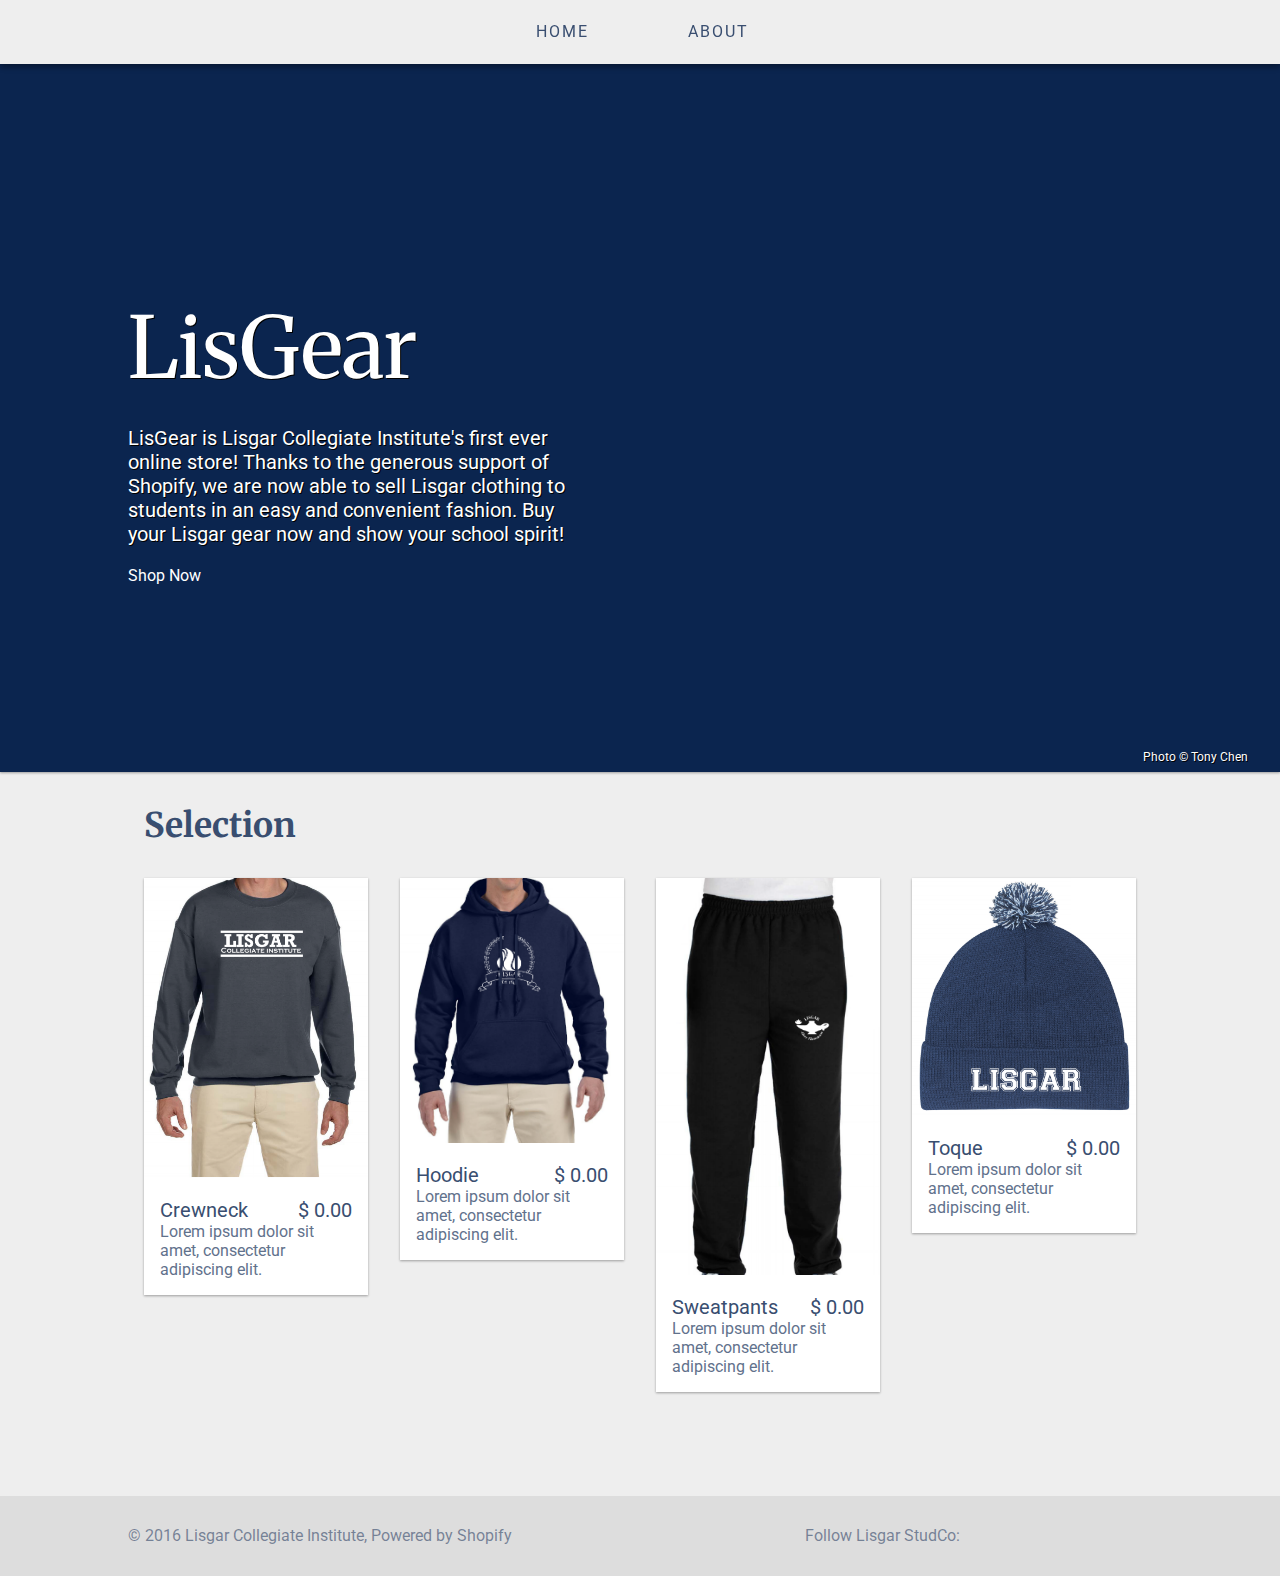
==== index.html @ 0119a265 "Added mobile styles" ====
<!DOCTYPE html>
<html lang="en">
<head>
    <meta charset="UTF-8">
    <title>LisGear</title>
    <meta name="viewport" content="width=device-width">
    <meta name="theme-color" content="#EEEEEE">
    <meta name="author" content="Lisgar Collegiate Institute">
    <link rel="stylesheet" type="text/css" href="style.css">
    <link href="https://fonts.googleapis.com/css?family=Merriweather|Roboto" rel="stylesheet">
    <link href="https://fonts.googleapis.com/icon?family=Material+Icons" rel="stylesheet">
    <script src="https://ajax.googleapis.com/ajax/libs/jquery/3.1.0/jquery.min.js"></script>
    <script src="script.js"></script>
</head>
<body>
    <nav>
        <ul>
            <li><a href="index.html"><span>Home</span></a></li>
            <li><a href="index.html"><span>About</span></a></li>
            <li><a href="index.html"><span>Card</span></a></li>
        </ul>
    </nav>
    <header>
        <div class="header-content">
            <div class="header-text">
                <h1>LisGear</h1>
                <p>
                    LisGear is Lisgar Collegiate Institute's first ever online store! Thanks to the generous support of Shopify, we are now able to sell Lisgar clothing to students in an easy and convenient fashion. Buy your Lisgar gear now and show your school spirit!
                </p>
                <div class="shop-link">
                    <a href="#home">
                        Shop Now
                    </a>
                </div>
            </div>
            <div class="photo-credit">Photo &copy; Tony Chen</div>
        </div>

    </header>
    <main id="home">
        <section id="products">
            <h1>Selection</h1>
            <ul id="lisgear-products-list">
                <li class="lisgear-product" id="crewneck">
                    <a href="crewneck.html">
                        <img src='images/crewneck.png' alt="images/alternate.png">
                        <div class="product-description">
                            <div class="title">Crewneck</div>
                            <div class="price">$ 0.00</div>
                            <div class="description">Lorem ipsum dolor sit amet, consectetur adipiscing elit.</div>
                        </div>
                    </a>
                </li>
                <li class="lisgear-product li-featured" id="hoodie">
                    <a href="hoodie.html">
                        <img src='images/hoodie.png' alt="images/alternate.png">
                        <div class="product-description">
                            <div class="title">Hoodie</div>
                            <div class="price">$ 0.00</div>
                            <div class="description">Lorem ipsum dolor sit amet, consectetur adipiscing elit.</div>
                        </div>
                    </a>
                </li>
                <li class="lisgear-product" id="sweatpants">
                    <a href="sweatpants.html">
                        <img src='images/sweatpants.png' alt="images/alternate.png">
                        <div class="product-description">
                            <div class="title">Sweatpants</div>
                            <div class="price">$ 0.00</div>
                            <div class="description">Lorem ipsum dolor sit amet, consectetur adipiscing elit.</div>
                        </div>
                    </a>
                </li>
                <li class="lisgear-product">
                    <a href="toque.html">
                        <img src='images/toque.png' alt="images/alternate.png">
                        <div class="product-description">
                            <div class="title">Toque</div>
                            <div class="price">$ 0.00</div>
                            <div class="description">Lorem ipsum dolor sit amet, consectetur adipiscing elit.</div>
                        </div>
                    </a>
                </li>
            </ul>
        </section>
        <section id="bundles"></section>
    </main>
    <footer>
        <div class="copyright no-mobile">
            &copy 2016 Lisgar Collegiate Institute, Powered by <a href="http://www.shopify.ca">Shopify</a>
        </div>
        <div class="copyright mobile">
            &copy 2016 Lisgar Collegiate Institute<br>
            Powered by <a href="http://www.shopify.ca">Shopify</a>
        </div>
        <ul class="social">
            <li class="twitter">
                <a href="https://twitter.com/LisgarStudCo">
                    &#xe040;
                </a>
            </li>
            <li class="facebook">
                <a href="https://www.facebook.com/LisgarStudCo/">
                    &#xe041;
                </a>
            </li>
            <li class="instagram">
                <a href="https://www.instagram.com/lisgarstudco/">
                &#xe057;
                </a>
            </li>
            <li class="snapchat">
                &#xe03f;
            </li>
        </ul>
        <div class="social-message">Follow Lisgar StudCo: </div>
    </footer>
</body>
</html>
---- style.css ----
/* General Styles */
body {
    background: #eeeeee;
    width: 100%;
    height: 100%;
    margin: 0;
    color: #394e70;
    font-family: Roboto, sans-serif;
}

html {
    width: 100%;
    height: 100%;
}

::selection {
    color: #fff;
    background: #0b254f;
}

a {
    color: inherit;
    text-decoration: none;
}

@font-face {
    font-family: "socicon";
    src:url("fonts/socicon.eot");
    src:url("fonts/socicon.eot?#iefix") format("embedded-opentype"),
    url("fonts/socicon.woff") format("woff"),
    url("fonts/socicon.ttf") format("truetype"),
    url("fonts/socicon.svg#socicon") format("svg");
    font-weight: normal;
    font-style: normal;
}

/* Navigation */
nav {
    width: 100%;
    height: 64px;
    overflow: hidden;
    box-sizing: border-box;
    position: fixed;
    z-index: 15;
    top: 0;
    left: 0;
    background: #eeeeee;
    box-shadow: 0 3px 6px rgba(0,0,0,0.16), 0 3px 6px rgba(0,0,0,0.23);
}

nav ul {
    list-style: none;
    padding: 0;
    margin: 0;
    width: 312px;
    position: absolute;
    left: calc(50% - 156px);
}

nav ul li {
    float: left;
    -webkit-box-sizing: border-box;
    -moz-box-sizing: border-box;
    box-sizing: border-box;
    padding: 16px 8px;
    margin: 0 16px;
    width: 124px;
    height: 64px;
    line-height: 32px;
    text-align: center;
    text-transform: uppercase;
    letter-spacing: 2px;
    cursor: pointer;
}
.selected {
    font-weight: bold;
}
nav ul li a span{
    width: auto;
}
nav ul li a span:after {
    display: block;
    content: ' ';
    border-bottom: solid 1px #394e70;
    transform: scaleX(0);
    transition: transform 0.2s ease-in-out;
    width: auto;
}
nav ul li a:hover span:after {
    transform: scaleX(1);
}

nav ul li a {
    display: block;
    width: 100%;
    height: 100%;
}

/* Header */
header {
    width: 100%;
    height: calc(100% - 192px);
    padding-top: 64px;
}

header h1 {
    margin: 0;
    font-size: 85px;
    font-weight: 400;
    color: #ffffff;
    height: 112px;
    position: relative;
    width: 100%;
    font-family: Merriweather, serif;
    text-shadow: 1px 1px 0 rgba(0, 0, 0, 1);
}

.header-text p{
    width: 35%;
    box-sizing: border-box;
    color: #ffffff;
    text-shadow: 1px 1px 0 rgba(0, 0, 0, 1);
    font-size: 20px;
}

.header-text .shop-link {
    width: 100%;
    color: #ffffff;
}

.header-text {
    height: 35%;
    width: 100%;
    padding: 0 10%;
    top: 32.5%;
    text-align: left;
    position: absolute;
}

.header-content {
    height: 100%;
    background-size: cover;
    background: #0b254f url("images/header.jpg") no-repeat fixed top center;
    background-size: cover;
    position: relative;
    overflow: hidden;
    box-shadow: 0 1px 3px rgba(0,0,0,0.12), 0 1px 2px rgba(0,0,0,0.24);
}
.photo-credit {
    position: absolute;
    bottom: 8px;
    right: 32px;
    color: #ffffff;
    font-size: 12px;
    text-align: right;
    text-shadow: 1px 1px 0 rgba(0, 0, 0, 1);
}

/* Index */
main {
    overflow: hidden;
    padding: 0 10%;
    width: 100%;
    box-sizing: border-box;
    min-height: calc(100% - 176px);
}
main:not(#home) {
    margin-top:96px;
}

section h1 {
    font-family: Merriweather, serif;
    margin: 32px 16px 16px;
    font-size: 34px;

}

#lisgear-products-list{
    width: 100%;
    height: auto;
    overflow: hidden;
    position: relative;
    padding: 0;
}
/* TODO: Resize this so that it looks good, but stays dynamic */
.lisgear-product {
    float: left;
    height: auto;
    width: calc(25% - 32px);
    background: #fff;
    box-shadow: 0 1px 3px rgba(0,0,0,0.12), 0 1px 2px rgba(0,0,0,0.24);
    list-style: none;
    box-sizing: border-box;
    margin: 16px;
    overflow: hidden;
    transition: box-shadow 0.2s ease-in-out;
}
.lisgear-product:hover {
    box-shadow: 0 10px 20px rgba(0,0,0,0.19), 0 6px 6px rgba(0,0,0,0.23);
}

.product-description {
    -webkit-box-sizing: border-box;
    -moz-box-sizing: border-box;
    box-sizing: border-box;
    width: 100%;
    height: auto;
    padding: 16px;
}

.product-description .title {
    font-size: 20px;
    float: left;
}

.product-description .price {
    font-size: 20px;
    float: right;
}

.product-description .description {
    clear: both;
    opacity: 0.8;
}

.lisgear-product img {
    width: 100%;
}

/* Footer */
footer {
    width: 100%;
    background: #DDDDDD;
    color: rgba(11, 37, 79, 0.5);
    padding: 16px 10%;
    -webkit-box-sizing: border-box;
    -moz-box-sizing: border-box;
    box-sizing: border-box;
    height: 80px;
    clear: both;
}

.social {
    list-style: none;
    padding: 0;
    margin: 0;
    float: right;
    cursor: pointer;
    -webkit-user-select: none;
    -moz-user-select: none;
    -ms-user-select: none;
    user-select: none;
}

.social li {
    float: left;
    /*noinspection CssNoGenericFontName*/
    font-family: socicon;
    height: 48px;
    width: 48px;
    font-size: 24px;
    text-align: center;
    line-height: 48px;
    transition: color 0.1s ease-in-out;
}

.social li a {
    display: block;
    width: 100%;
    height: 100%;
}

.twitter:hover {
    color: #4da7de;
}

.facebook:hover {
    color: #3e5b98;
}

.instagram:hover {
    color: #000000;
}

.snapchat:hover {
    color: #fffa37;
}

.snapchat {
    position: relative;
}

.snapchat:after {
    content: 'lisgarstudco';
    background: rgba(0, 0, 0, 0.8);
    position: absolute;
    font-family: Roboto, sans-serif;
    color: #ffffff;
    font-size: 16px;
    height: 24px;
    line-height: 24px;
    padding: 8px 0;
    width: 112px;
    border-radius: 12px;
    left: -32px;
    top: -36px;
    opacity: 0;
    /*noinspection CssUnknownProperty*/
    -webkit-clip-path: circle(0% at 50% 150%);
    clip-path: circle(0% at 50% 150%);
    transition: -webkit-clip-path 0.2s, clip-path 0.2s, opacity 0.2s;
}
.snapchat:hover:after {
    /*noinspection CssUnknownProperty*/
    -webkit-clip-path: circle(100% at center);
    clip-path: circle(100% at center);
    opacity: 1;
}

.copyright {
    float: left;
    line-height: 48px;
}

.copyright a:hover {
    text-decoration: underline;
}

.social-message {
    float: right;
    line-height: 48px;
}

/* product display pages */
.product-display-section {
	width: 100%;
	height: auto;
}
.product-image {
	left: 0;
    height: auto;
    width: calc(50% - 64px);
    background: #fff;
    box-shadow: 0 1px 3px rgba(0,0,0,0.12), 0 1px 2px rgba(0,0,0,0.24);
    box-sizing: border-box;
    margin: 32px;
    max-height: 40vw;
    overflow: hidden;
    vertical-align: middle;
    text-align: center;
}

.mobile {
    display: none;
}

@media only screen and (max-device-width: 480px){
    main {
        padding: 0;
    }

    #lisgear-products-list {
        margin: 0;
    }

    .lisgear-product {
        width: calc(100% - 32px);
        margin: 8px 16px;
    }

    .lisgear-product:first-child {
        margin: 16px 16px 8px;
    }

    .lisgear-product:last-child {
        margin: 8px 16px 16px;
    }

    .header-text {
        top: 0;
        padding: 0;
        text-align: center;
        margin-top: 32px;
    }

    .header-text p {
        width: 100%;
        box-sizing: border-box;
        padding: 0 32px;
    }

    section h1 {
        text-align: center;
    }

    .photo-credit {
        width: 100%;
        text-align:center;
        left: 0;
    }

    header {
        height: calc(100% - 64px);
    }

    footer {
        height: auto;
        overflow: hidden;
    }

    .copyright {
        float: left;
        line-height: 24px;
        text-align: center;
        width: 100%;
    }

    .social {
        float: left;
        width: 100%;
    }

    .social li {
        width: 25%;
    }

    .social-message {
        display: none;
    }
    .no-mobile {
        display: none;
    }
    .mobile {
        display: block;
    }
}
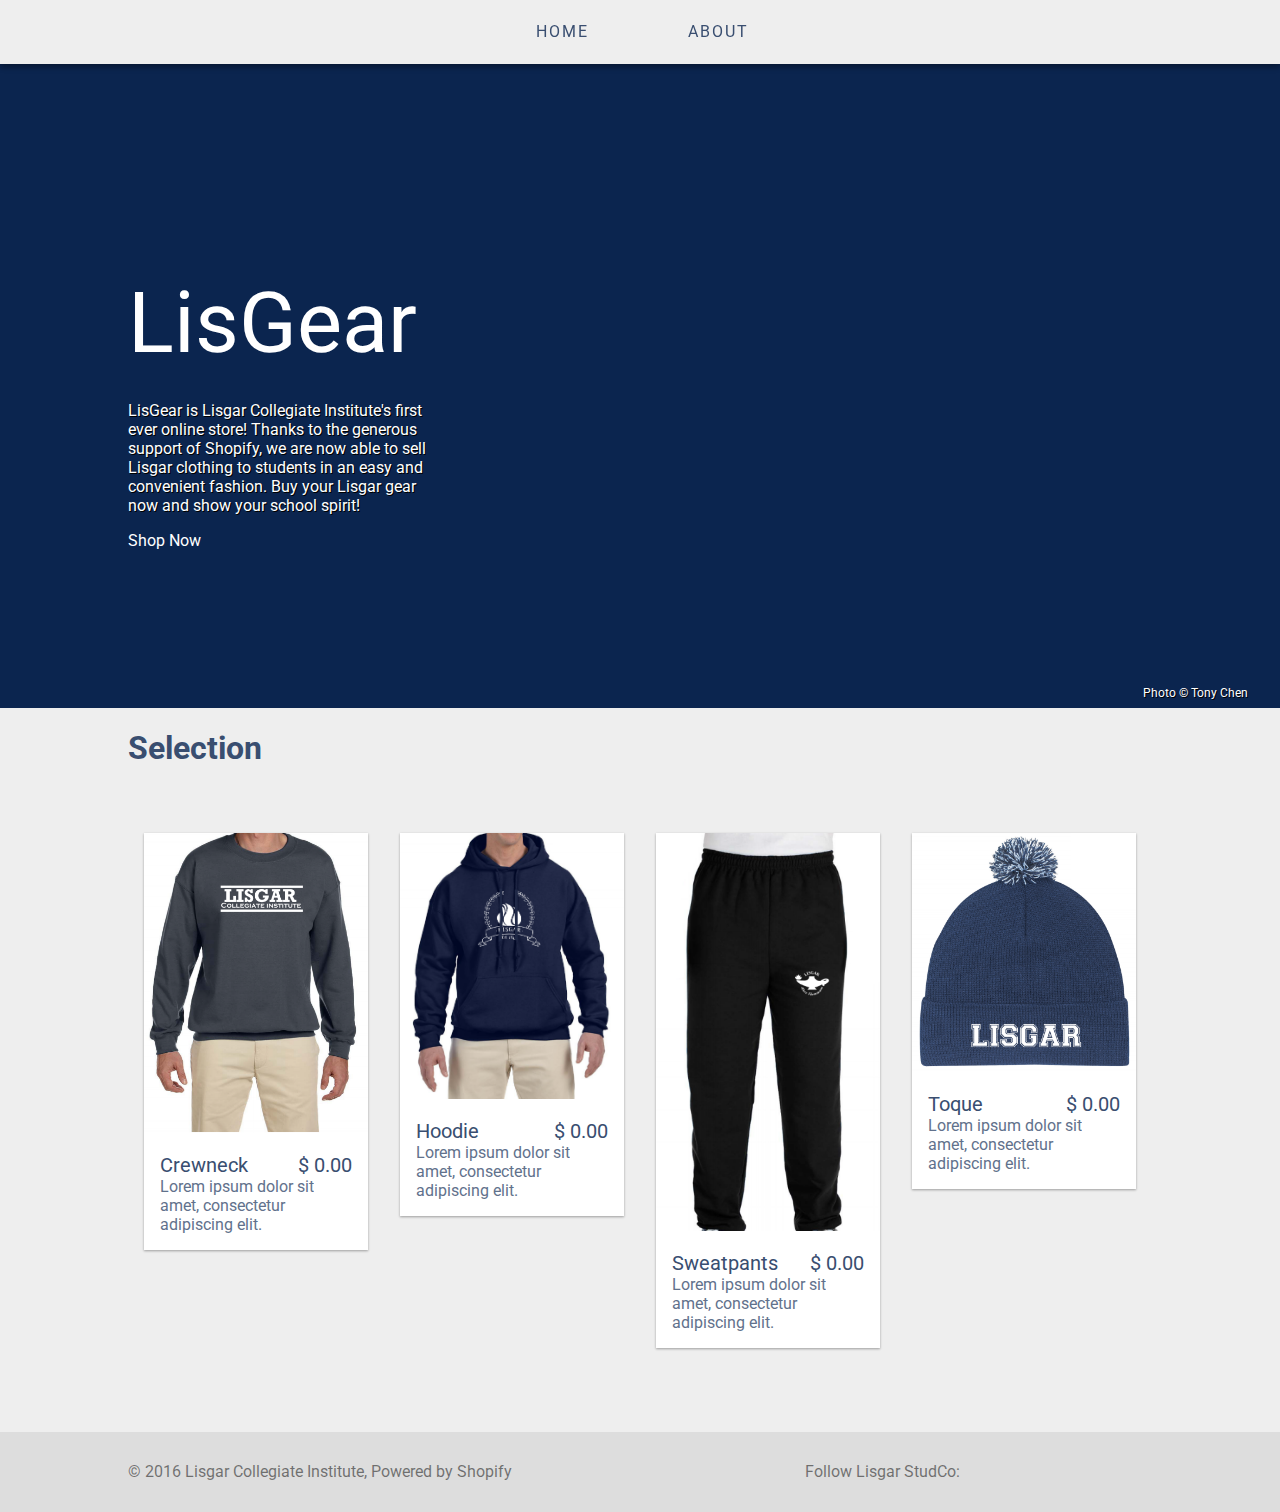
==== commit db4d7c10: "Re-Added mobile styles" ====
--- a/index.html
+++ b/index.html
@@ -7,7 +7,7 @@
     <meta name="theme-color" content="#EEEEEE">
     <meta name="author" content="Lisgar Collegiate Institute">
     <link rel="stylesheet" type="text/css" href="style.css">
-    <link href="https://fonts.googleapis.com/css?family=Merriweather|Roboto" rel="stylesheet">
+    <link href="https://fonts.googleapis.com/css?family=Quicksand|Roboto" rel="stylesheet">
     <link href="https://fonts.googleapis.com/icon?family=Material+Icons" rel="stylesheet">
     <script src="https://ajax.googleapis.com/ajax/libs/jquery/3.1.0/jquery.min.js"></script>
     <script src="script.js"></script>
@@ -35,14 +35,13 @@
             </div>
             <div class="photo-credit">Photo &copy; Tony Chen</div>
         </div>
-
     </header>
     <main id="home">
         <section id="products">
             <h1>Selection</h1>
             <ul id="lisgear-products-list">
                 <li class="lisgear-product" id="crewneck">
-                    <a href="crewneck.html">
+                    <a href="toque.html">
                         <img src='images/crewneck.png' alt="images/alternate.png">
                         <div class="product-description">
                             <div class="title">Crewneck</div>
@@ -52,7 +51,7 @@
                     </a>
                 </li>
                 <li class="lisgear-product li-featured" id="hoodie">
-                    <a href="hoodie.html">
+                    <a href="toque.html">
                         <img src='images/hoodie.png' alt="images/alternate.png">
                         <div class="product-description">
                             <div class="title">Hoodie</div>
@@ -62,7 +61,7 @@
                     </a>
                 </li>
                 <li class="lisgear-product" id="sweatpants">
-                    <a href="sweatpants.html">
+                    <a href="toque.html">
                         <img src='images/sweatpants.png' alt="images/alternate.png">
                         <div class="product-description">
                             <div class="title">Sweatpants</div>
--- a/style.css
+++ b/style.css
@@ -99,8 +99,8 @@
 /* Header */
 header {
     width: 100%;
-    height: calc(100% - 192px);
-    padding-top: 64px;
+    height: calc(100% - 256px);
+    margin-top: 64px;
 }
 
 header h1 {
@@ -111,16 +111,13 @@
     height: 112px;
     position: relative;
     width: 100%;
-    font-family: Merriweather, serif;
-    text-shadow: 1px 1px 0 rgba(0, 0, 0, 1);
 }
 
 .header-text p{
-    width: 35%;
+    width: 25%;
     box-sizing: border-box;
     color: #ffffff;
     text-shadow: 1px 1px 0 rgba(0, 0, 0, 1);
-    font-size: 20px;
 }
 
 .header-text .shop-link {
@@ -144,7 +141,6 @@
     background-size: cover;
     position: relative;
     overflow: hidden;
-    box-shadow: 0 1px 3px rgba(0,0,0,0.12), 0 1px 2px rgba(0,0,0,0.24);
 }
 .photo-credit {
     position: absolute;
@@ -167,15 +163,8 @@
 main:not(#home) {
     margin-top:96px;
 }
-
-section h1 {
-    font-family: Merriweather, serif;
-    margin: 32px 16px 16px;
-    font-size: 34px;
-
-}
-
 #lisgear-products-list{
+    margin-top: 50px;
     width: 100%;
     height: auto;
     overflow: hidden;
@@ -231,7 +220,7 @@
 footer {
     width: 100%;
     background: #DDDDDD;
-    color: rgba(11, 37, 79, 0.5);
+    color: rgba(0, 0, 0, 0.5);
     padding: 16px 10%;
     -webkit-box-sizing: border-box;
     -moz-box-sizing: border-box;
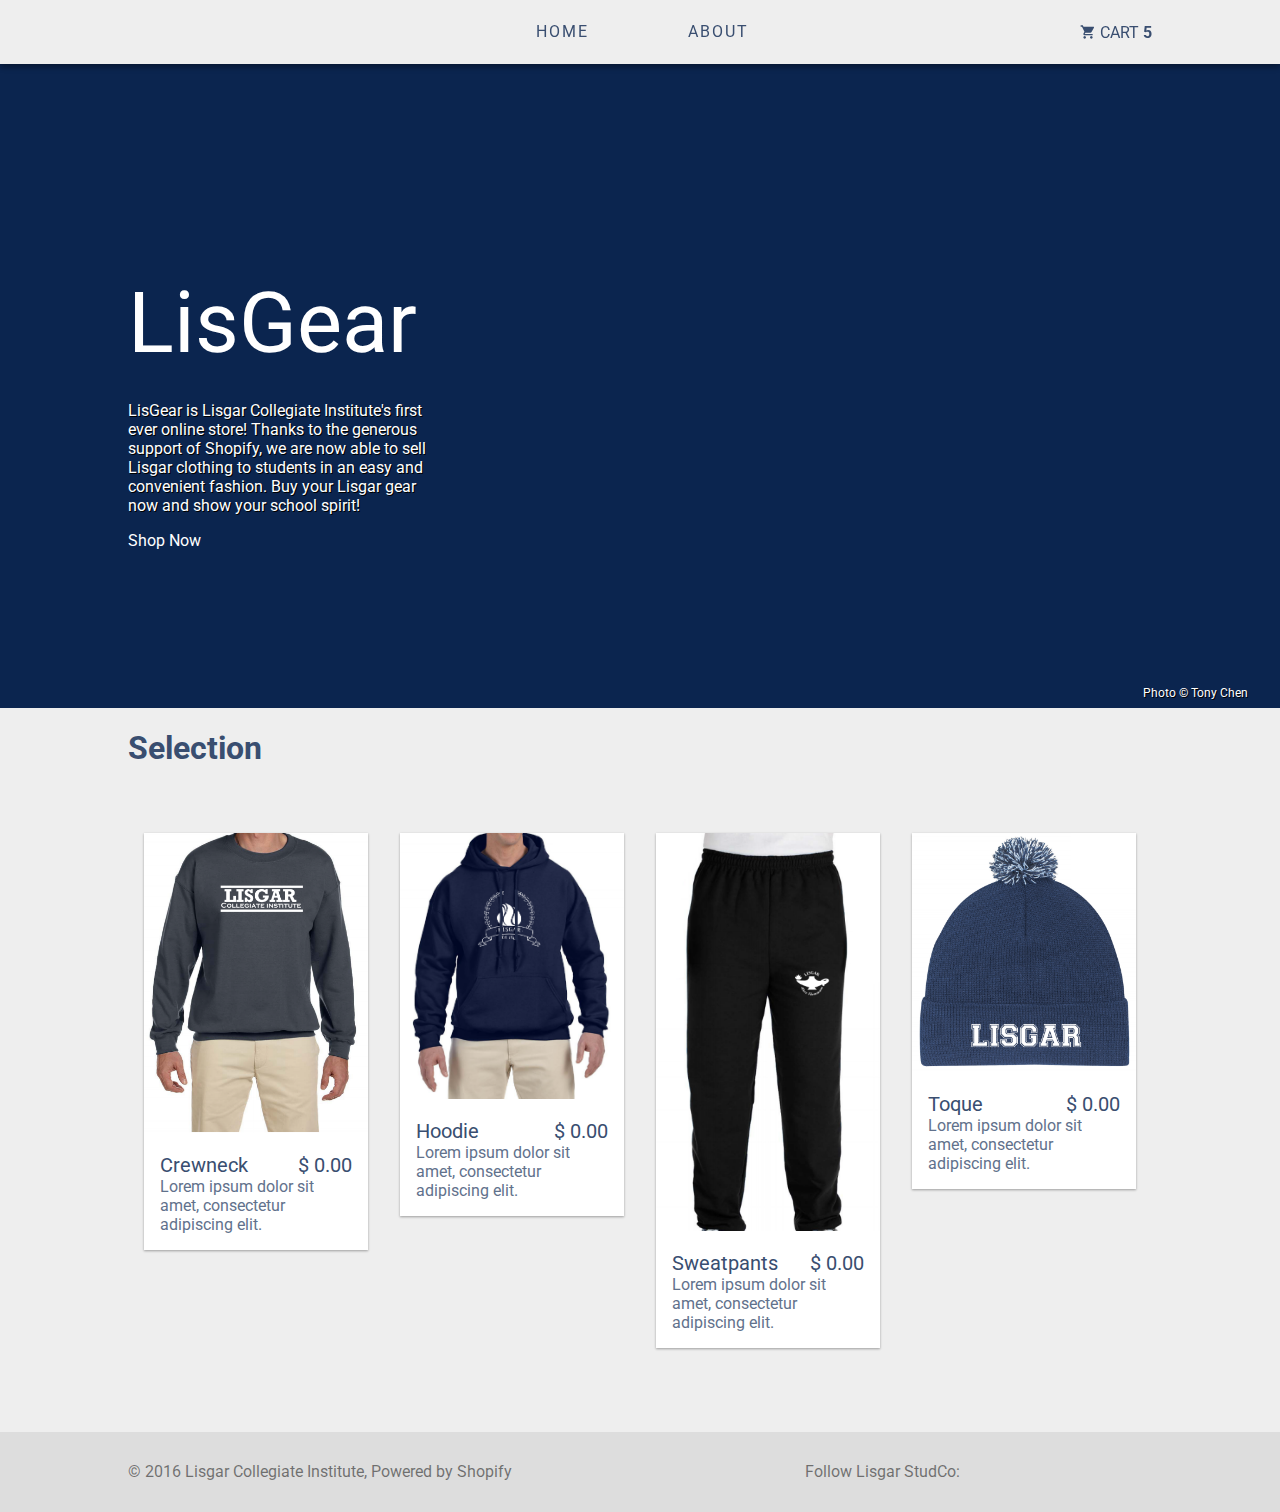
==== commit 5e5ad2ff: "Added "cart" button" ====
--- a/index.html
+++ b/index.html
@@ -17,8 +17,10 @@
         <ul>
             <li><a href="index.html"><span>Home</span></a></li>
             <li><a href="index.html"><span>About</span></a></li>
-            <li><a href="index.html"><span>Card</span></a></li>
         </ul>
+        <div class="cart" data-items="5">
+            Cart
+        </div>
     </nav>
     <header>
         <div class="header-content">
@@ -86,10 +88,10 @@
     </main>
     <footer>
         <div class="copyright no-mobile">
-            &copy 2016 Lisgar Collegiate Institute, Powered by <a href="http://www.shopify.ca">Shopify</a>
+            &copy; 2016 Lisgar Collegiate Institute, Powered by <a href="http://www.shopify.ca">Shopify</a>
         </div>
         <div class="copyright mobile">
-            &copy 2016 Lisgar Collegiate Institute<br>
+            &copy; 2016 Lisgar Collegiate Institute<br>
             Powered by <a href="http://www.shopify.ca">Shopify</a>
         </div>
         <ul class="social">
--- a/style.css
+++ b/style.css
@@ -46,6 +46,7 @@
     left: 0;
     background: #eeeeee;
     box-shadow: 0 3px 6px rgba(0,0,0,0.16), 0 3px 6px rgba(0,0,0,0.23);
+    padding: 0 10%;
 }
 
 nav ul {
@@ -62,11 +63,10 @@
     -webkit-box-sizing: border-box;
     -moz-box-sizing: border-box;
     box-sizing: border-box;
-    padding: 16px 8px;
     margin: 0 16px;
     width: 124px;
     height: 64px;
-    line-height: 32px;
+    line-height: 64px;
     text-align: center;
     text-transform: uppercase;
     letter-spacing: 2px;
@@ -94,6 +94,33 @@
     display: block;
     width: 100%;
     height: 100%;
+}
+
+.cart {
+    float: right;
+    line-height: 64px;
+    text-transform: uppercase;
+    cursor: pointer;
+    -webkit-user-select: none;
+    -moz-user-select: none;
+    -ms-user-select: none;
+    user-select: none;
+    height: 64px;
+    box-sizing: border-box;
+    margin-top: -2px;
+}
+
+/*noinspection CssNoGenericFontName*/
+.cart:before {
+    content:'\E8CC';
+    font-family: Material Icons;
+    position: relative;
+    top: 2px;
+}
+
+.cart:after {
+    content: attr(data-items);
+    font-weight: bold;
 }
 
 /* Header */
@@ -344,6 +371,16 @@
 }
 
 @media only screen and (max-device-width: 480px){
+    nav {
+        padding: 0 16px;
+    }
+    nav ul {
+        left: 0;
+    }
+    nav ul li {
+        margin: 0;
+        width: 96px;
+    }
     main {
         padding: 0;
     }
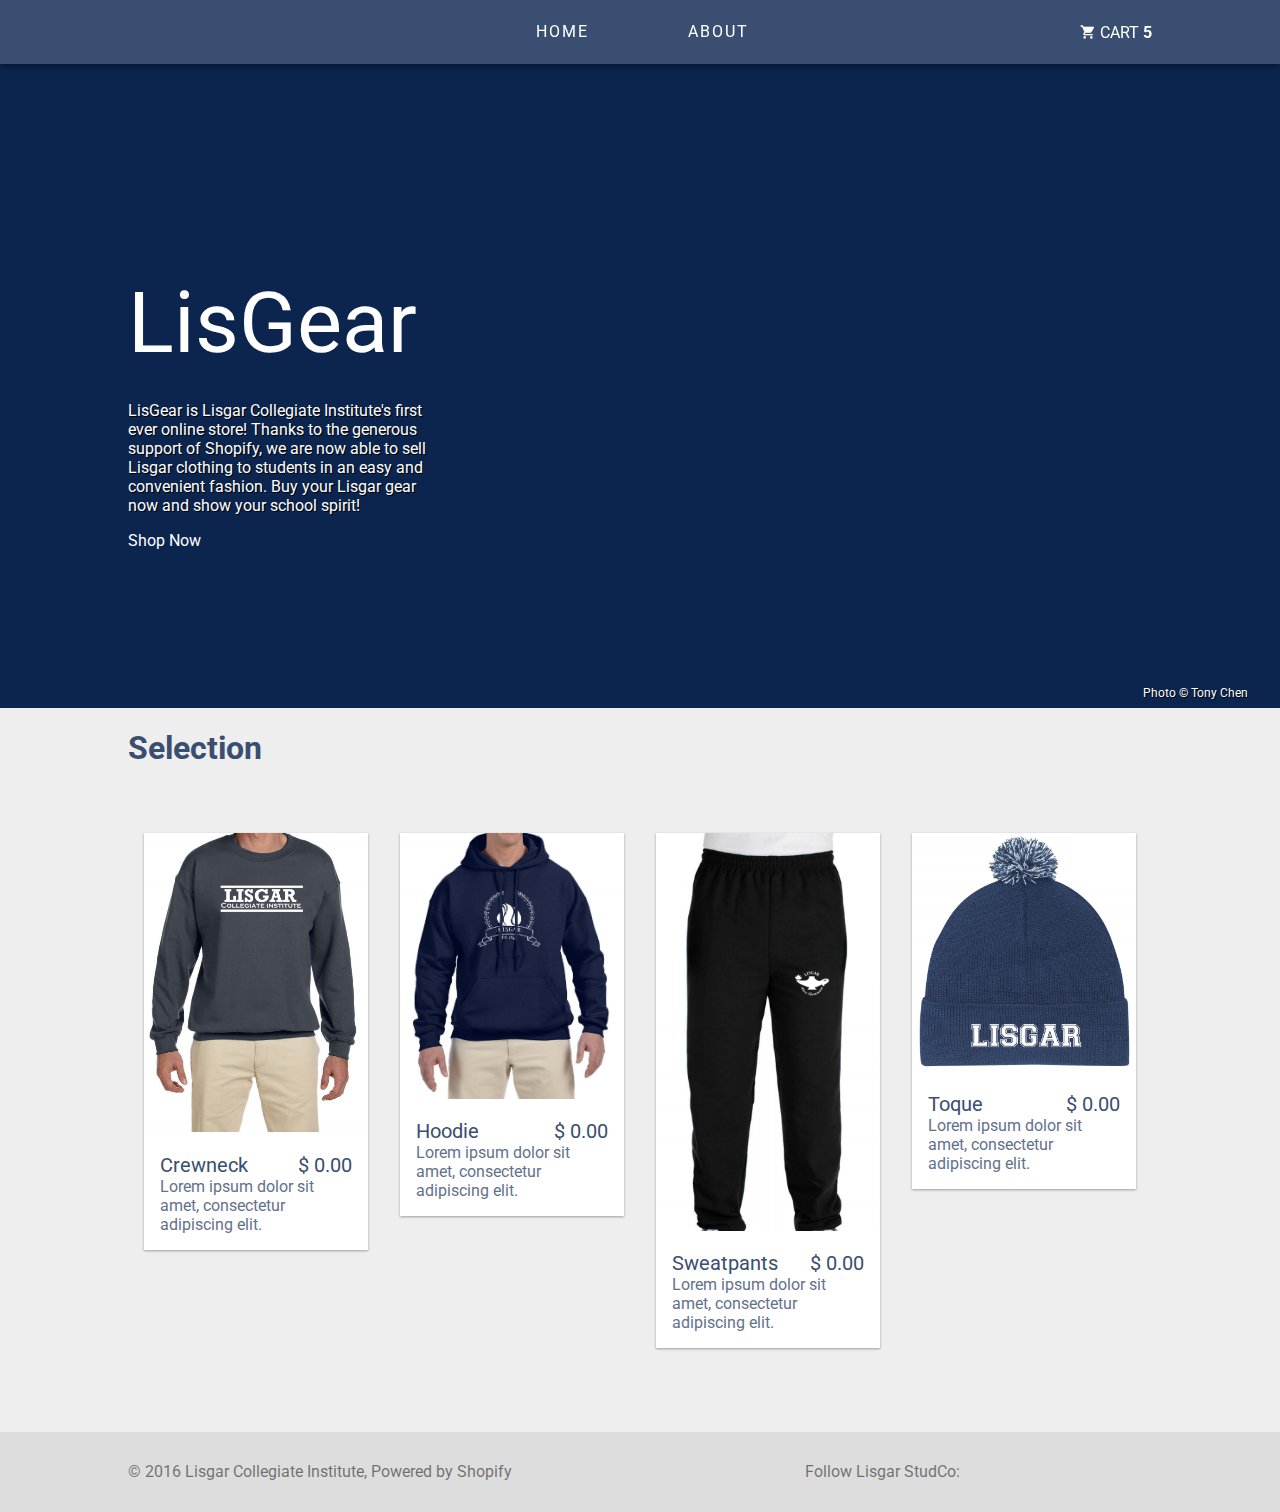
==== commit 9f25a356: "Added favicon Changed nav background colour and theme colour" ====
--- a/index.html
+++ b/index.html
@@ -4,8 +4,10 @@
     <meta charset="UTF-8">
     <title>LisGear</title>
     <meta name="viewport" content="width=device-width">
-    <meta name="theme-color" content="#EEEEEE">
+    <meta name="theme-color" content="#394e70">
     <meta name="author" content="Lisgar Collegiate Institute">
+    <link rel="shortcut icon" href="favicon.ico" type="image/x-icon">
+    <link rel="icon" href="favicon.ico" type="image/x-icon">
     <link rel="stylesheet" type="text/css" href="style.css">
     <link href="https://fonts.googleapis.com/css?family=Quicksand|Roboto" rel="stylesheet">
     <link href="https://fonts.googleapis.com/icon?family=Material+Icons" rel="stylesheet">
--- a/style.css
+++ b/style.css
@@ -44,9 +44,10 @@
     z-index: 15;
     top: 0;
     left: 0;
-    background: #eeeeee;
+    background: #394e70;
     box-shadow: 0 3px 6px rgba(0,0,0,0.16), 0 3px 6px rgba(0,0,0,0.23);
     padding: 0 10%;
+    color: #ffffff;
 }
 
 nav ul {
@@ -81,10 +82,11 @@
 nav ul li a span:after {
     display: block;
     content: ' ';
-    border-bottom: solid 1px #394e70;
+    border-bottom: solid 1px #ffffff;
     transform: scaleX(0);
     transition: transform 0.2s ease-in-out;
     width: auto;
+    margin-top: -16px;
 }
 nav ul li a:hover span:after {
     transform: scaleX(1);
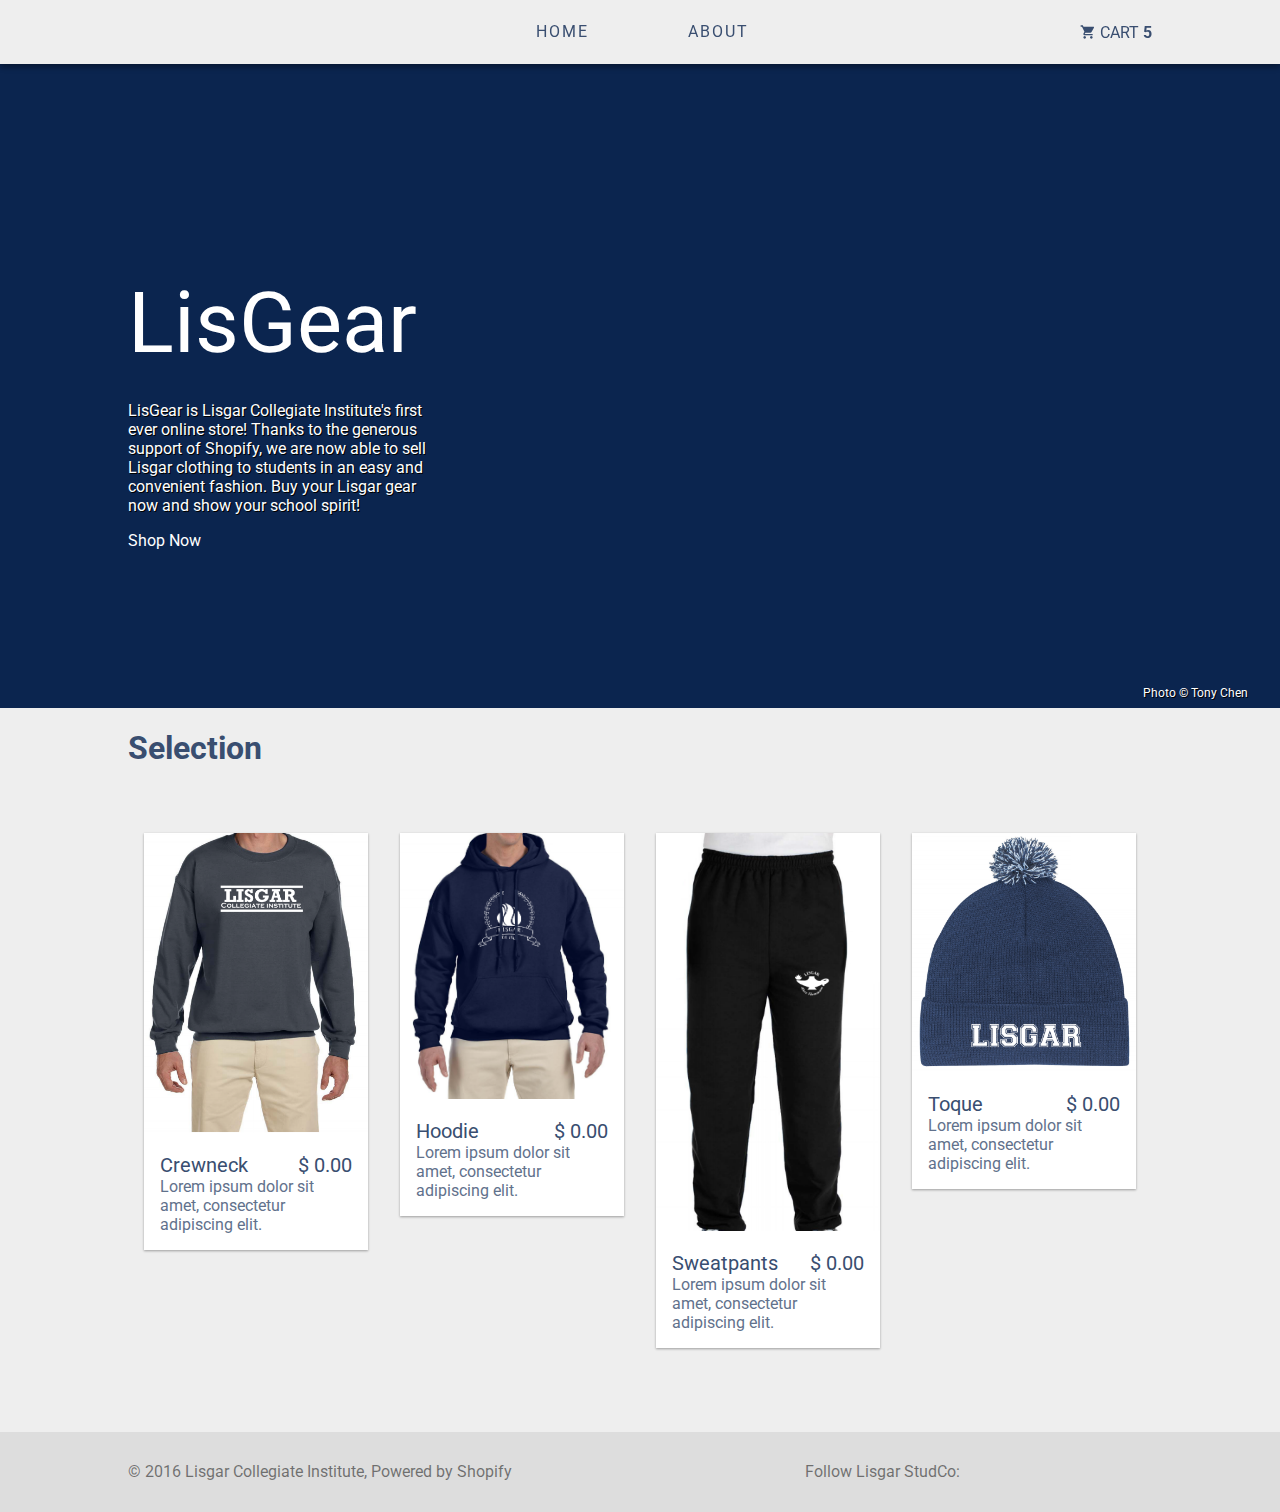
==== commit cff3888d: "made the last few changes to the toque page" ====
--- a/index.html
+++ b/index.html
@@ -4,10 +4,8 @@
     <meta charset="UTF-8">
     <title>LisGear</title>
     <meta name="viewport" content="width=device-width">
-    <meta name="theme-color" content="#394e70">
+    <meta name="theme-color" content="#EEEEEE">
     <meta name="author" content="Lisgar Collegiate Institute">
-    <link rel="shortcut icon" href="favicon.ico" type="image/x-icon">
-    <link rel="icon" href="favicon.ico" type="image/x-icon">
     <link rel="stylesheet" type="text/css" href="style.css">
     <link href="https://fonts.googleapis.com/css?family=Quicksand|Roboto" rel="stylesheet">
     <link href="https://fonts.googleapis.com/icon?family=Material+Icons" rel="stylesheet">
--- a/style.css
+++ b/style.css
@@ -44,10 +44,9 @@
     z-index: 15;
     top: 0;
     left: 0;
-    background: #394e70;
+    background: #eeeeee;
     box-shadow: 0 3px 6px rgba(0,0,0,0.16), 0 3px 6px rgba(0,0,0,0.23);
     padding: 0 10%;
-    color: #ffffff;
 }
 
 nav ul {
@@ -82,11 +81,10 @@
 nav ul li a span:after {
     display: block;
     content: ' ';
-    border-bottom: solid 1px #ffffff;
+    border-bottom: solid 1px #394e70;
     transform: scaleX(0);
     transition: transform 0.2s ease-in-out;
     width: auto;
-    margin-top: -16px;
 }
 nav ul li a:hover span:after {
     transform: scaleX(1);
@@ -96,6 +94,11 @@
     display: block;
     width: 100%;
     height: 100%;
+}
+
+.wrapper {
+    position: relative;
+    min-height: 100%;
 }
 
 .cart {
@@ -350,22 +353,107 @@
 }
 
 /* product display pages */
+.special-products-footer{
+    width: 100%;
+    background: #DDDDDD;
+    color: rgba(0, 0, 0, 0.5);
+    padding: 16px 10%;
+    -webkit-box-sizing: border-box;
+    -moz-box-sizing: border-box;
+    box-sizing: border-box;
+    height: 80px;
+    clear: both;
+    position: absolute;
+    bottom: 0;
+    left: 0;
+}
 .product-display-section {
 	width: 100%;
 	height: auto;
 }
 .product-image {
-	left: 0;
+	float: left;
     height: auto;
     width: calc(50% - 64px);
     background: #fff;
     box-shadow: 0 1px 3px rgba(0,0,0,0.12), 0 1px 2px rgba(0,0,0,0.24);
     box-sizing: border-box;
-    margin: 32px;
     max-height: 40vw;
     overflow: hidden;
     vertical-align: middle;
     text-align: center;
+}
+.product-image img{
+	width: 100%;
+}
+.product-title {
+    margin-left: 50%;
+}
+.product-information-and-add-to-cart {
+    margin-left: 50%;
+}
+.product-information-and-add-to-cart label {
+    display: block;
+    margin-bottom: 8px;
+    margin-top: 16px;
+}
+.quantity{
+    border: 1px solid #ddd;
+    border-radius: 2px;
+    padding: 0 16px 0 10px;
+    width: 64px;
+    height: 32px;
+    font-size: 15px;
+    font-family: Roboto, serif;
+}
+.size-selector{
+    font-family: Roboto, serif;
+    border-radius: 2px;
+}
+.add-to-cart {
+    margin-top: 32px;
+    padding: 0;
+    display: block;
+    background-color: #0b254f;
+    box-shadow: 0 1px 3px rgba(0,0,0,0.12), 0 1px 2px rgba(0,0,0,0.24);
+    color: white;
+    font-family: Roboto, serif;
+    font-size: 20px;
+    border-style: none;
+    border-width: 0;
+    width: 128px;
+    height: 32px;
+    border-radius: 2px;
+    cursor: pointer;
+}
+.product-information {
+    display: block;
+    margin-top: 64px;
+    font-size: 20px;
+}
+.combo-images {
+    height: 514px; /* it's a little bit larger here to show the shadow of some of the larger li's */
+    margin-top: 64px;
+}
+.combo-images-list {
+    padding: 0;
+    margin: 0;
+}
+.combo-images-list-item {
+    float: left;
+    height: auto;
+    width: calc(33% - 64px);
+    background: #fff;
+    box-shadow: 0 1px 3px rgba(0,0,0,0.12), 0 1px 2px rgba(0,0,0,0.24);
+    list-style: none;
+    box-sizing: border-box;
+    margin: 0px 32px 0 32px;
+    max-height: 512px;
+    overflow: hidden;
+}
+.combo-images-list-item img{
+    width: 100%;
+    max-height: 100%;
 }
 
 .mobile {
@@ -461,4 +549,5 @@
     .mobile {
         display: block;
     }
-}+}
+>>>>>>> 5e5ad2ff49a46ef886998ec5ff6f9432b3cc6fe4
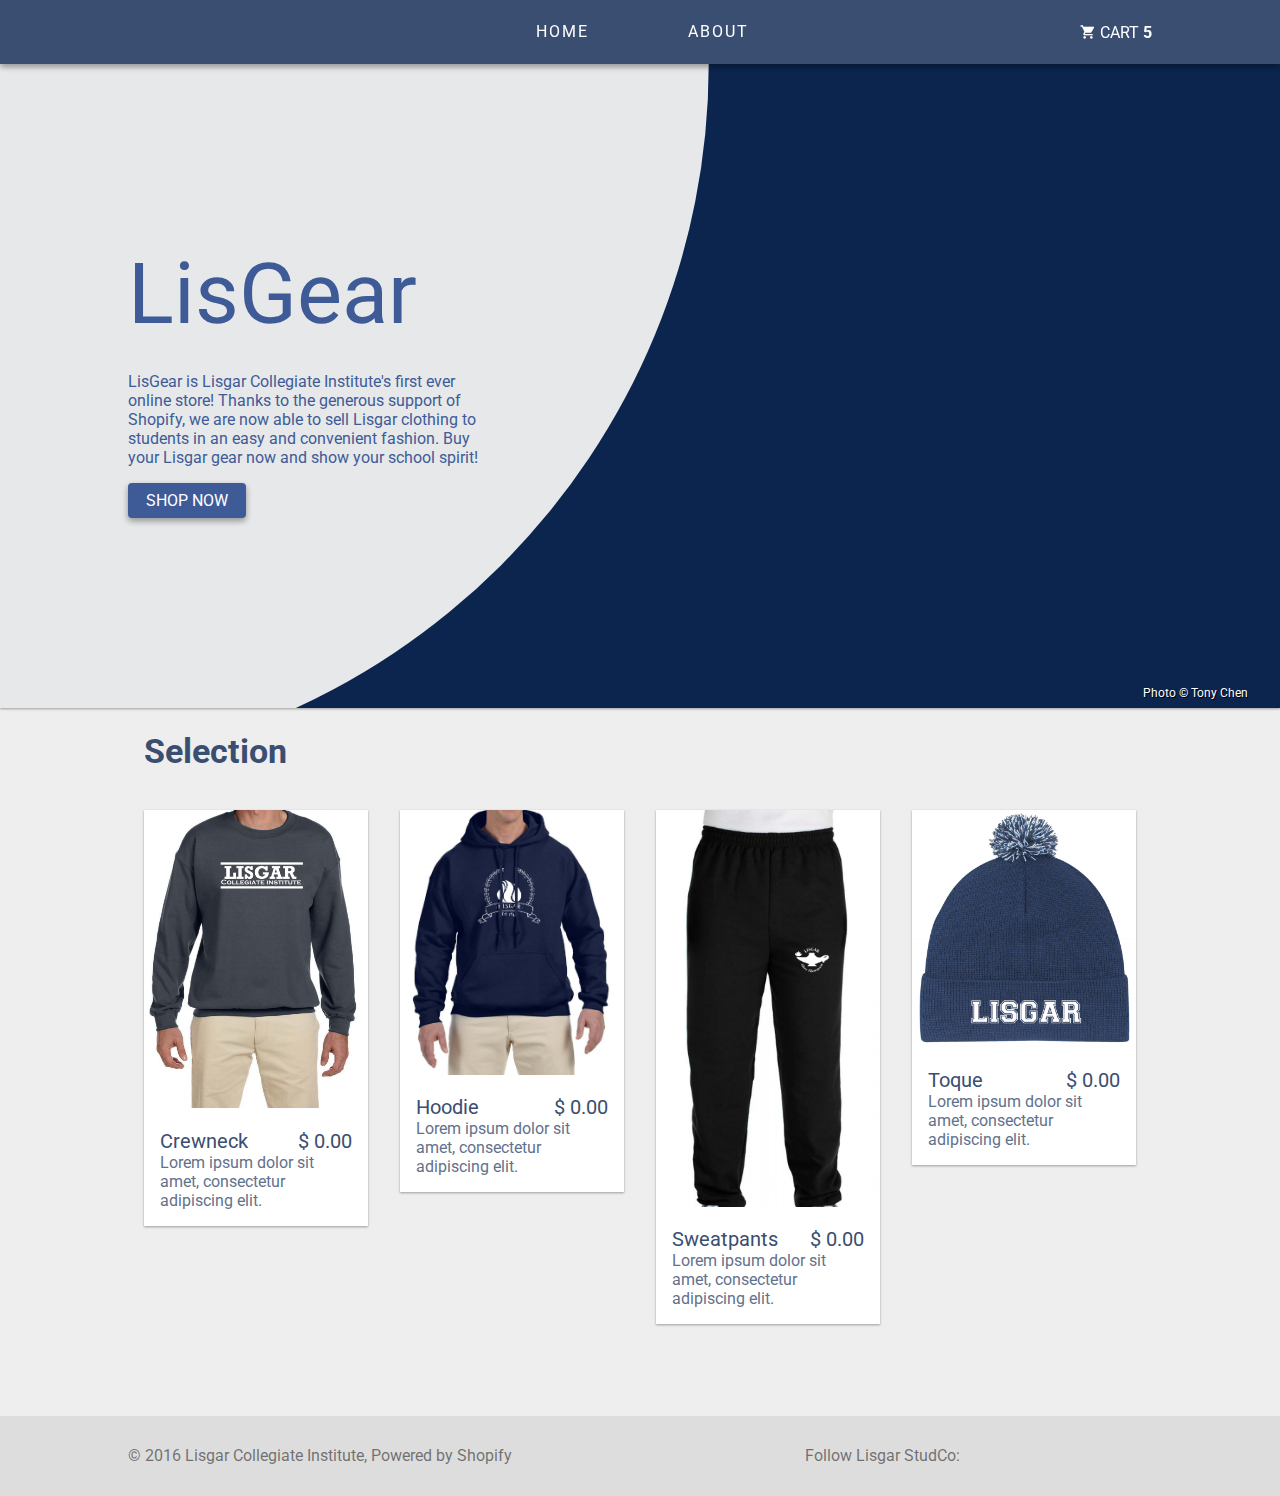
==== commit 6d3fabda: "Merge branch 'master' of github.com:Pika3323/lisgear" ====
--- a/index.html
+++ b/index.html
@@ -4,8 +4,10 @@
     <meta charset="UTF-8">
     <title>LisGear</title>
     <meta name="viewport" content="width=device-width">
-    <meta name="theme-color" content="#EEEEEE">
+    <meta name="theme-color" content="#394e70">
     <meta name="author" content="Lisgar Collegiate Institute">
+    <link rel="shortcut icon" href="favicon.ico" type="image/x-icon">
+    <link rel="icon" href="favicon.ico" type="image/x-icon">
     <link rel="stylesheet" type="text/css" href="style.css">
     <link href="https://fonts.googleapis.com/css?family=Quicksand|Roboto" rel="stylesheet">
     <link href="https://fonts.googleapis.com/icon?family=Material+Icons" rel="stylesheet">
--- a/style.css
+++ b/style.css
@@ -44,9 +44,10 @@
     z-index: 15;
     top: 0;
     left: 0;
-    background: #eeeeee;
+    background: #394e70;
     box-shadow: 0 3px 6px rgba(0,0,0,0.16), 0 3px 6px rgba(0,0,0,0.23);
     padding: 0 10%;
+    color: #ffffff;
 }
 
 nav ul {
@@ -81,10 +82,11 @@
 nav ul li a span:after {
     display: block;
     content: ' ';
-    border-bottom: solid 1px #394e70;
+    border-bottom: solid 1px #ffffff;
     transform: scaleX(0);
     transition: transform 0.2s ease-in-out;
     width: auto;
+    margin-top: -16px;
 }
 nav ul li a:hover span:after {
     transform: scaleX(1);
@@ -133,37 +135,55 @@
     width: 100%;
     height: calc(100% - 256px);
     margin-top: 64px;
+    box-shadow: 0 1px 3px rgba(0,0,0,0.12), 0 1px 2px rgba(0,0,0,0.24);
 }
 
 header h1 {
     margin: 0;
     font-size: 85px;
     font-weight: 400;
-    color: #ffffff;
+    color: #3e5b98;
     height: 112px;
     position: relative;
     width: 100%;
 }
 
 .header-text p{
-    width: 25%;
-    box-sizing: border-box;
+    width: 60%;
+    box-sizing: border-box;
+    color: #3e5b98;
+}
+
+.header-text .shop-link {
     color: #ffffff;
-    text-shadow: 1px 1px 0 rgba(0, 0, 0, 1);
-}
-
-.header-text .shop-link {
-    width: 100%;
-    color: #ffffff;
+    padding: 8px 16px;
+    background: #3e5b98;
+    width: 86px;
+    text-align: center;
+    border-radius: 4px;
+    text-transform: uppercase;
+    box-shadow: 0 3px 6px rgba(0,0,0,0.16), 0 3px 6px rgba(0,0,0,0.23);
+    transition: box-shadow 0.1s ease-in-out;
+}
+
+.header-text .shop-link:hover {
+    box-shadow: 0 10px 20px rgba(0,0,0,0.19), 0 6px 6px rgba(0,0,0,0.23);
+}
+
+.header-text .shop-link:active {
+    box-shadow: 0 14px 28px rgba(0,0,0,0.25), 0 10px 10px rgba(0,0,0,0.22);
 }
 
 .header-text {
-    height: 35%;
-    width: 100%;
-    padding: 0 10%;
-    top: 32.5%;
+    height: 100%;
+    width: 60%;
+    padding: 20vh 32px 0 10%;
     text-align: left;
     position: absolute;
+    box-sizing: border-box;
+    background: rgba(238, 238, 238, 0.97);
+    -webkit-clip-path: circle(100% at 0 0);
+    clip-path: circle(100% at 0 0);
 }
 
 .header-content {
@@ -190,20 +210,23 @@
     padding: 0 10%;
     width: 100%;
     box-sizing: border-box;
-    min-height: calc(100% - 176px);
+    min-height: calc(100% - 192px);
 }
 main:not(#home) {
     margin-top:96px;
 }
+section h1 {
+    margin-left: 16px;
+    font-size: 34px;
+}
 #lisgear-products-list{
-    margin-top: 50px;
     width: 100%;
     height: auto;
     overflow: hidden;
     position: relative;
     padding: 0;
-}
-/* TODO: Resize this so that it looks good, but stays dynamic */
+    margin: 0;
+}
 .lisgear-product {
     float: left;
     height: auto;
@@ -447,7 +470,7 @@
     box-shadow: 0 1px 3px rgba(0,0,0,0.12), 0 1px 2px rgba(0,0,0,0.24);
     list-style: none;
     box-sizing: border-box;
-    margin: 0px 32px 0 32px;
+    margin: 0 32px 0 32px;
     max-height: 512px;
     overflow: hidden;
 }
@@ -460,7 +483,7 @@
     display: none;
 }
 
-@media only screen and (max-device-width: 480px){
+@media only screen and (max-width: 480px){
     nav {
         padding: 0 16px;
     }
@@ -549,5 +572,4 @@
     .mobile {
         display: block;
     }
-}
->>>>>>> 5e5ad2ff49a46ef886998ec5ff6f9432b3cc6fe4
+}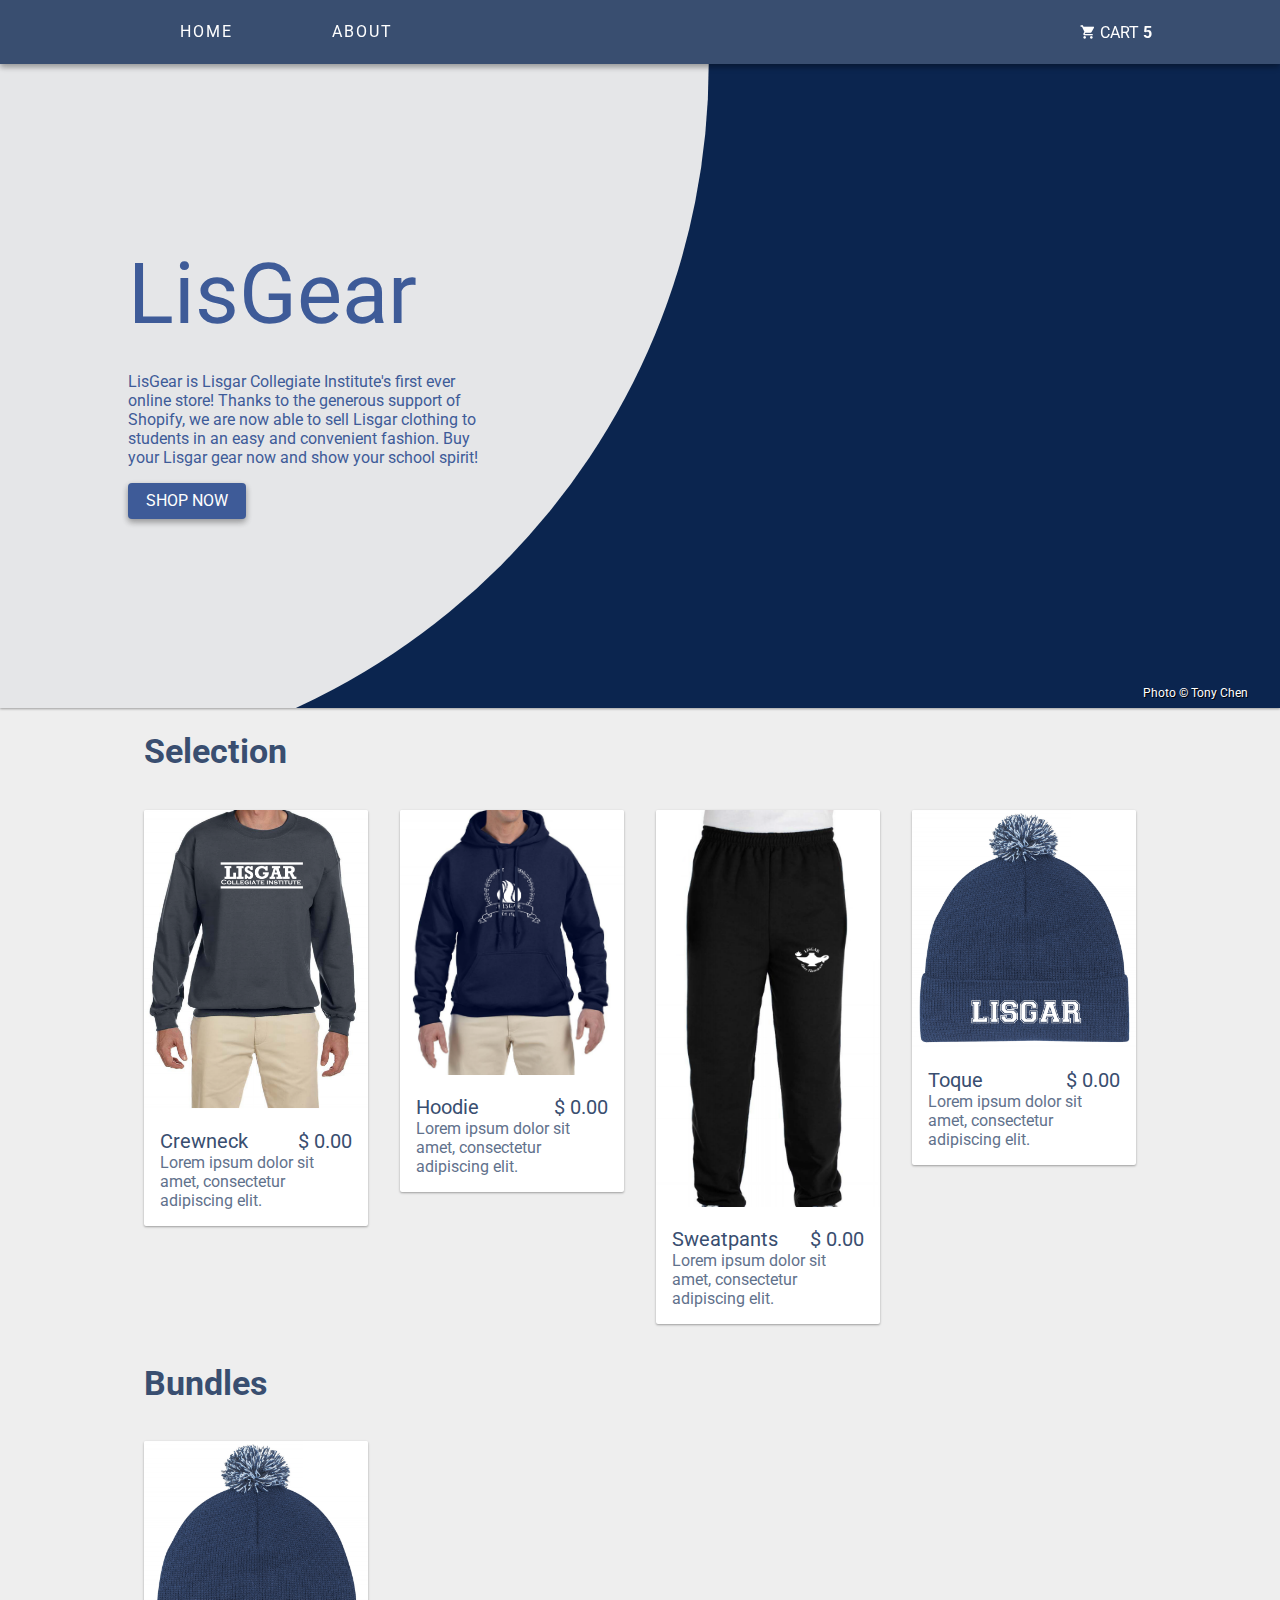
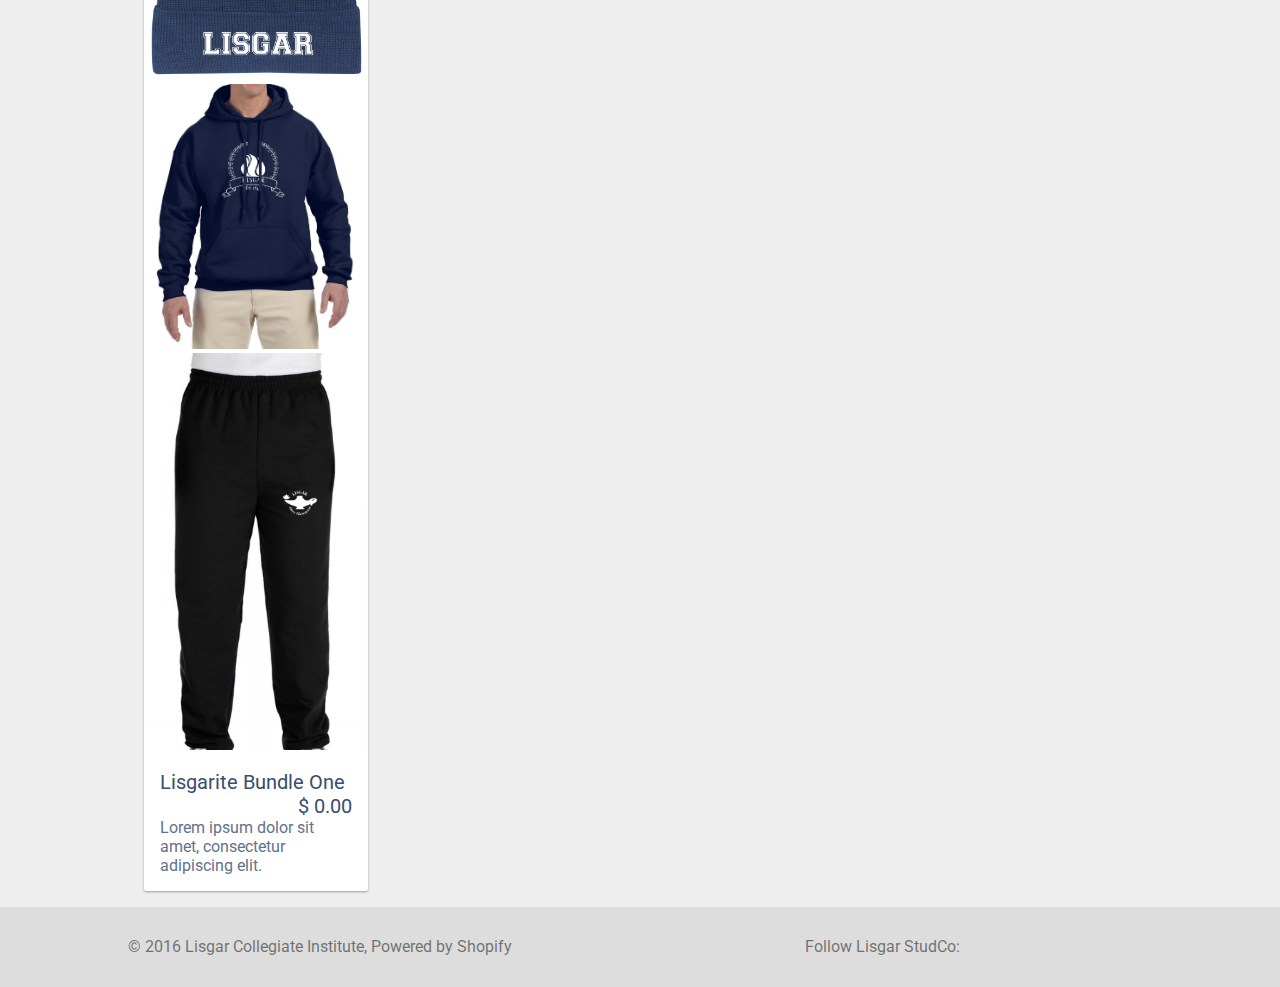
==== commit 7de6abe5: "Merge remote-tracking branch 'origin/master'" ====
--- a/index.html
+++ b/index.html
@@ -9,7 +9,7 @@
     <link rel="shortcut icon" href="favicon.ico" type="image/x-icon">
     <link rel="icon" href="favicon.ico" type="image/x-icon">
     <link rel="stylesheet" type="text/css" href="style.css">
-    <link href="https://fonts.googleapis.com/css?family=Quicksand|Roboto" rel="stylesheet">
+    <link href="https://fonts.googleapis.com/css?family=Roboto" rel="stylesheet">
     <link href="https://fonts.googleapis.com/icon?family=Material+Icons" rel="stylesheet">
     <script src="https://ajax.googleapis.com/ajax/libs/jquery/3.1.0/jquery.min.js"></script>
     <script src="script.js"></script>
@@ -86,7 +86,23 @@
                 </li>
             </ul>
         </section>
-        <section id="bundles"></section>
+        <section id="bundles">
+            <h1>Bundles</h1>
+            <ul id="lisgear-bundles-list">
+                <li class="lisgear-product">
+                    <a href="lisgaritecomboone.html">
+                        <img src='images/toque.png' alt="images/alternate.png">
+                        <img src='images/hoodie.png' alt="images/alternate.png">
+                        <img src='images/sweatpants.png' alt="images/alternate.png">
+                        <div class="product-description">
+                            <div class="title">Lisgarite Bundle One</div>
+                            <div class="price">$ 0.00</div>
+                            <div class="description">Lorem ipsum dolor sit amet, consectetur adipiscing elit.</div>
+                        </div>
+                    </a>
+                </li>
+            </ul>
+        </section>
     </main>
     <footer>
         <div class="copyright no-mobile">
--- a/style.css
+++ b/style.css
@@ -6,6 +6,8 @@
     margin: 0;
     color: #394e70;
     font-family: Roboto, sans-serif;
+    position: absolute;
+    top: 0;
 }
 
 html {
@@ -21,6 +23,10 @@
 a {
     color: inherit;
     text-decoration: none;
+}
+
+:focus {
+    outline: none;
 }
 
 @font-face {
@@ -56,7 +62,7 @@
     margin: 0;
     width: 312px;
     position: absolute;
-    left: calc(50% - 156px);
+    left: 10%;
 }
 
 nav ul li {
@@ -101,6 +107,7 @@
 .wrapper {
     position: relative;
     min-height: 100%;
+    margin-top: 96px;
 }
 
 .cart {
@@ -156,9 +163,10 @@
 
 .header-text .shop-link {
     color: #ffffff;
-    padding: 8px 16px;
     background: #3e5b98;
-    width: 86px;
+    height: 36px;
+    line-height: 36px;
+    width: 118px;
     text-align: center;
     border-radius: 4px;
     text-transform: uppercase;
@@ -166,11 +174,17 @@
     transition: box-shadow 0.1s ease-in-out;
 }
 
-.header-text .shop-link:hover {
+.shop-link a {
+    display: block;
+    width: 100%;
+    height: 100%;
+}
+
+.header-text .shop-link:hover, .add-to-cart:hover {
     box-shadow: 0 10px 20px rgba(0,0,0,0.19), 0 6px 6px rgba(0,0,0,0.23);
 }
 
-.header-text .shop-link:active {
+.header-text .shop-link:active, .add-to-cart:active {
     box-shadow: 0 14px 28px rgba(0,0,0,0.25), 0 10px 10px rgba(0,0,0,0.22);
 }
 
@@ -181,7 +195,7 @@
     text-align: left;
     position: absolute;
     box-sizing: border-box;
-    background: rgba(238, 238, 238, 0.97);
+    background: rgba(238, 238, 238, 0.96);
     -webkit-clip-path: circle(100% at 0 0);
     clip-path: circle(100% at 0 0);
 }
@@ -211,9 +225,7 @@
     width: 100%;
     box-sizing: border-box;
     min-height: calc(100% - 192px);
-}
-main:not(#home) {
-    margin-top:96px;
+    position: relative;
 }
 section h1 {
     margin-left: 16px;
@@ -226,6 +238,17 @@
     position: relative;
     padding: 0;
     margin: 0;
+}
+#lisgear-bundles-list{
+    width: 100%;
+    height: auto;
+    overflow: hidden;
+    position: relative;
+    padding: 0;
+    margin: 0;
+}
+#lisgear-bundles-list img{
+    display: inline-block;
 }
 .lisgear-product {
     float: left;
@@ -238,6 +261,7 @@
     margin: 16px;
     overflow: hidden;
     transition: box-shadow 0.2s ease-in-out;
+    border-radius: 2px;
 }
 .lisgear-product:hover {
     box-shadow: 0 10px 20px rgba(0,0,0,0.19), 0 6px 6px rgba(0,0,0,0.23);
@@ -391,15 +415,20 @@
     left: 0;
 }
 .product-display-section {
-	width: 100%;
+	width: calc(100% - 16px);
+    border-radius: 2px;
 	height: auto;
+    overflow: hidden;
+    background: #ffffff;
+    box-shadow: 0 1px 3px rgba(0,0,0,0.12), 0 1px 2px rgba(0,0,0,0.24);
+    padding: 16px;
+    box-sizing: border-box;
+    margin: 8px;
 }
 .product-image {
 	float: left;
     height: auto;
     width: calc(50% - 64px);
-    background: #fff;
-    box-shadow: 0 1px 3px rgba(0,0,0,0.12), 0 1px 2px rgba(0,0,0,0.24);
     box-sizing: border-box;
     max-height: 40vw;
     overflow: hidden;
@@ -437,17 +466,21 @@
     margin-top: 32px;
     padding: 0;
     display: block;
-    background-color: #0b254f;
-    box-shadow: 0 1px 3px rgba(0,0,0,0.12), 0 1px 2px rgba(0,0,0,0.24);
+    background-color: #3e5b98;
+    box-shadow: 0 3px 6px rgba(0,0,0,0.16), 0 3px 6px rgba(0,0,0,0.23);
+    transition: box-shadow 0.2s ease-in-out;
     color: white;
     font-family: Roboto, serif;
-    font-size: 20px;
-    border-style: none;
-    border-width: 0;
+    font-size: 16px;
+    text-transform: uppercase;
+    border: 0 none;
     width: 128px;
-    height: 32px;
-    border-radius: 2px;
+    height: 36px;
+    border-radius: 4px;
     cursor: pointer;
+    -webkit-appearance: none;
+    -moz-appearance: none;
+    appearance: none;
 }
 .product-information {
     display: block;
@@ -502,6 +535,10 @@
         margin: 0;
     }
 
+    #lisgear-bundles-list{
+        margin: 0;
+    }
+
     .lisgear-product {
         width: calc(100% - 32px);
         margin: 8px 16px;
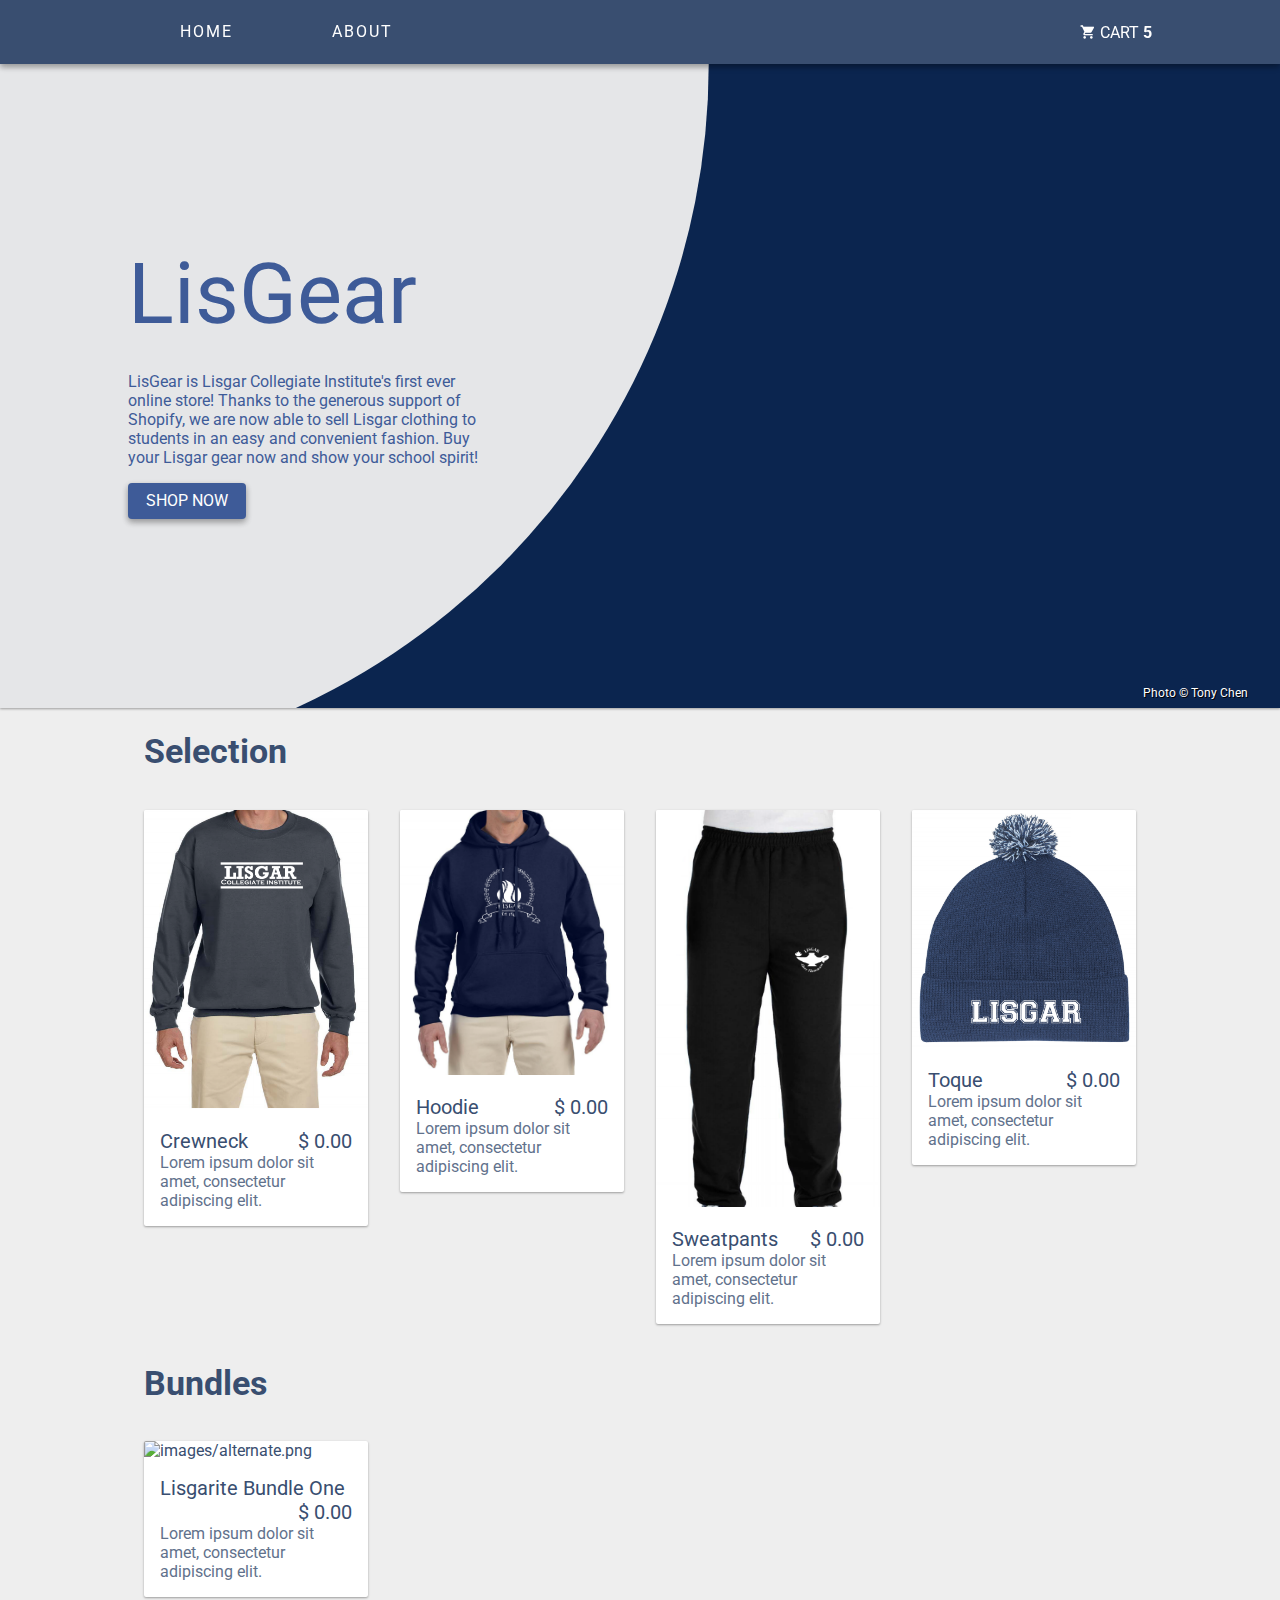
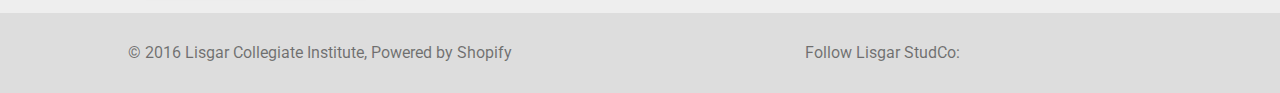
==== commit 54d68cc6: "fixed merge" ====
--- a/index.html
+++ b/index.html
@@ -91,9 +91,7 @@
             <ul id="lisgear-bundles-list">
                 <li class="lisgear-product">
                     <a href="lisgaritecomboone.html">
-                        <img src='images/toque.png' alt="images/alternate.png">
-                        <img src='images/hoodie.png' alt="images/alternate.png">
-                        <img src='images/sweatpants.png' alt="images/alternate.png">
+                        <img src='images/lisgaritecomboone.png' alt="images/alternate.png">
                         <div class="product-description">
                             <div class="title">Lisgarite Bundle One</div>
                             <div class="price">$ 0.00</div>
--- a/style.css
+++ b/style.css
@@ -449,7 +449,7 @@
     margin-bottom: 8px;
     margin-top: 16px;
 }
-.quantity{
+#quantity{
     border: 1px solid #ddd;
     border-radius: 2px;
     padding: 0 16px 0 10px;
@@ -458,9 +458,15 @@
     font-size: 15px;
     font-family: Roboto, serif;
 }
-.size-selector{
+#size-selector{
     font-family: Roboto, serif;
     border-radius: 2px;
+    width: 64px;
+    height: 32px;
+    background-color: #394e70;
+    border: 0;
+    color: white;
+    font-size: 20px;
 }
 .add-to-cart {
     margin-top: 32px;
@@ -556,13 +562,19 @@
         top: 0;
         padding: 0;
         text-align: center;
-        margin-top: 32px;
+        -webkit-clip-path: circle(80% at 50% 0);
+        width: 100%;
     }
 
     .header-text p {
         width: 100%;
         box-sizing: border-box;
         padding: 0 32px;
+    }
+
+    .shop-link {
+        position: absolute;
+        left: calc(50% - 59px);
     }
 
     section h1 {
